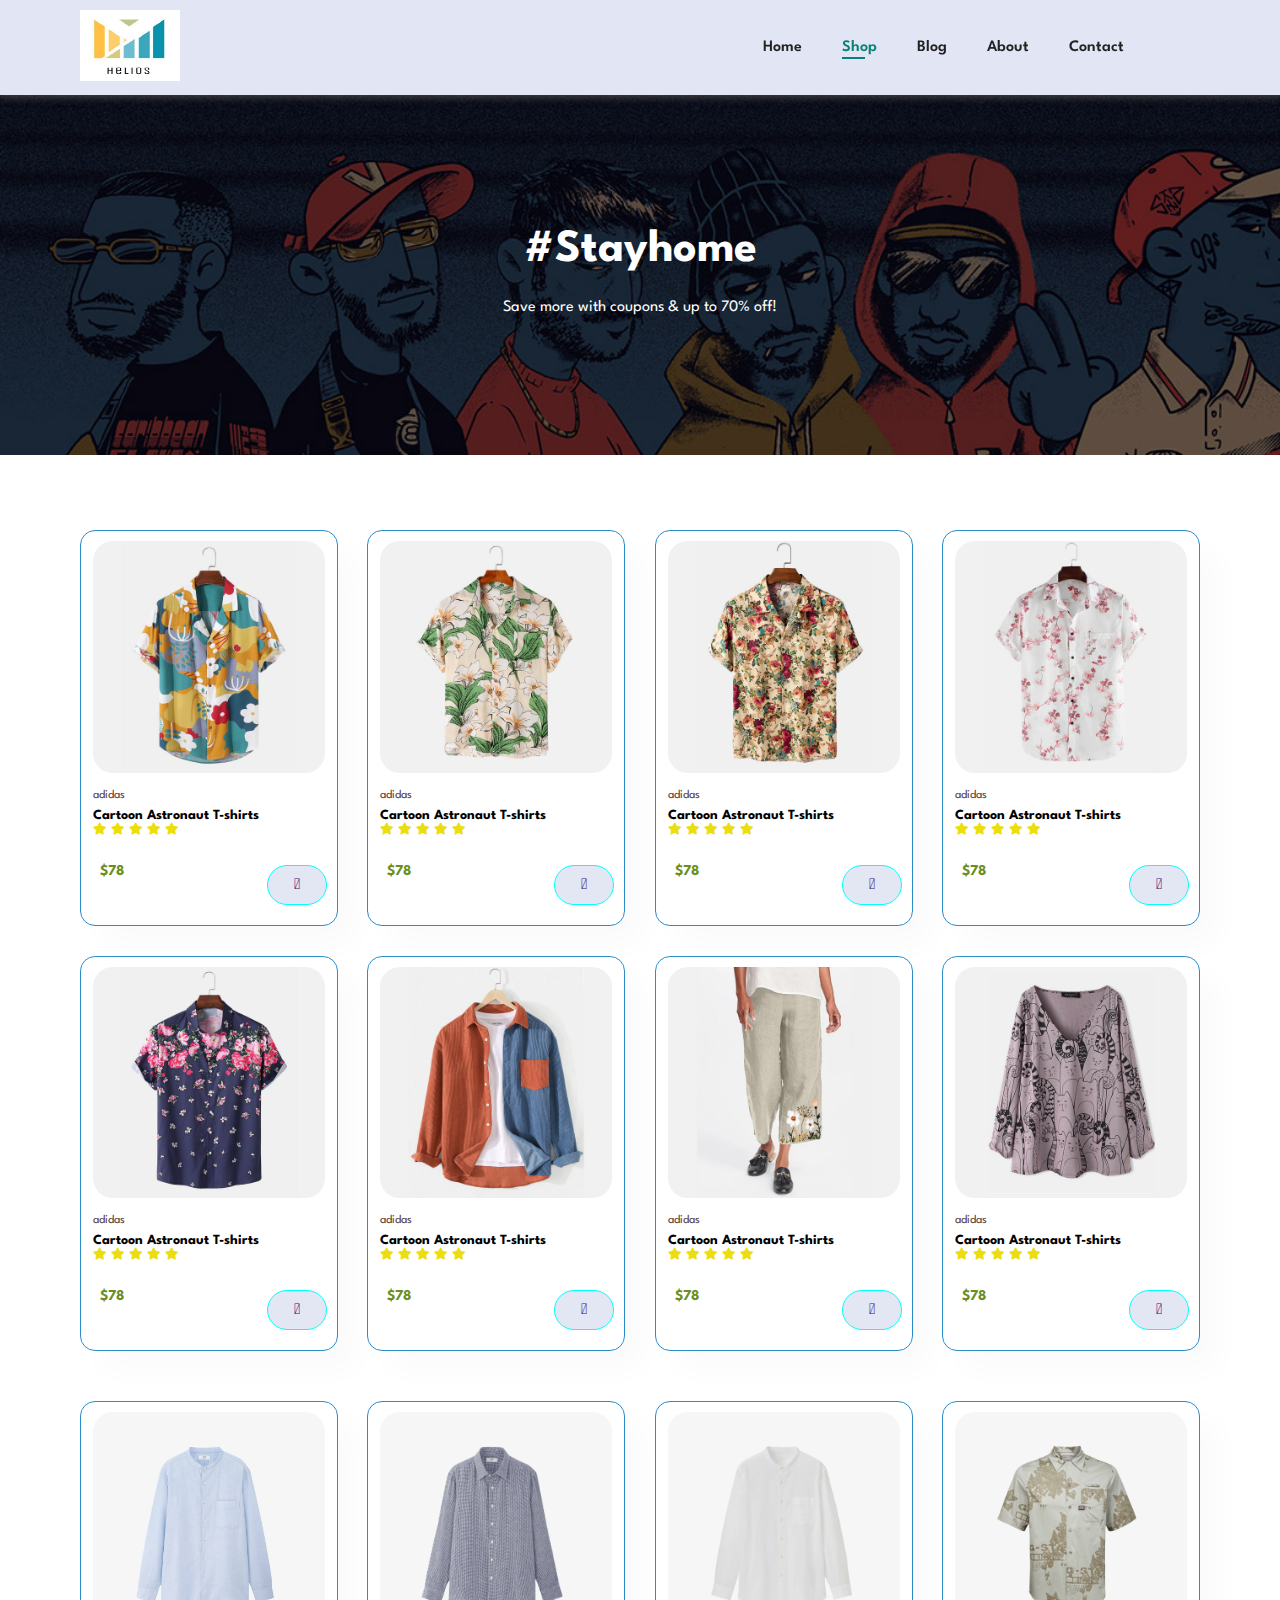
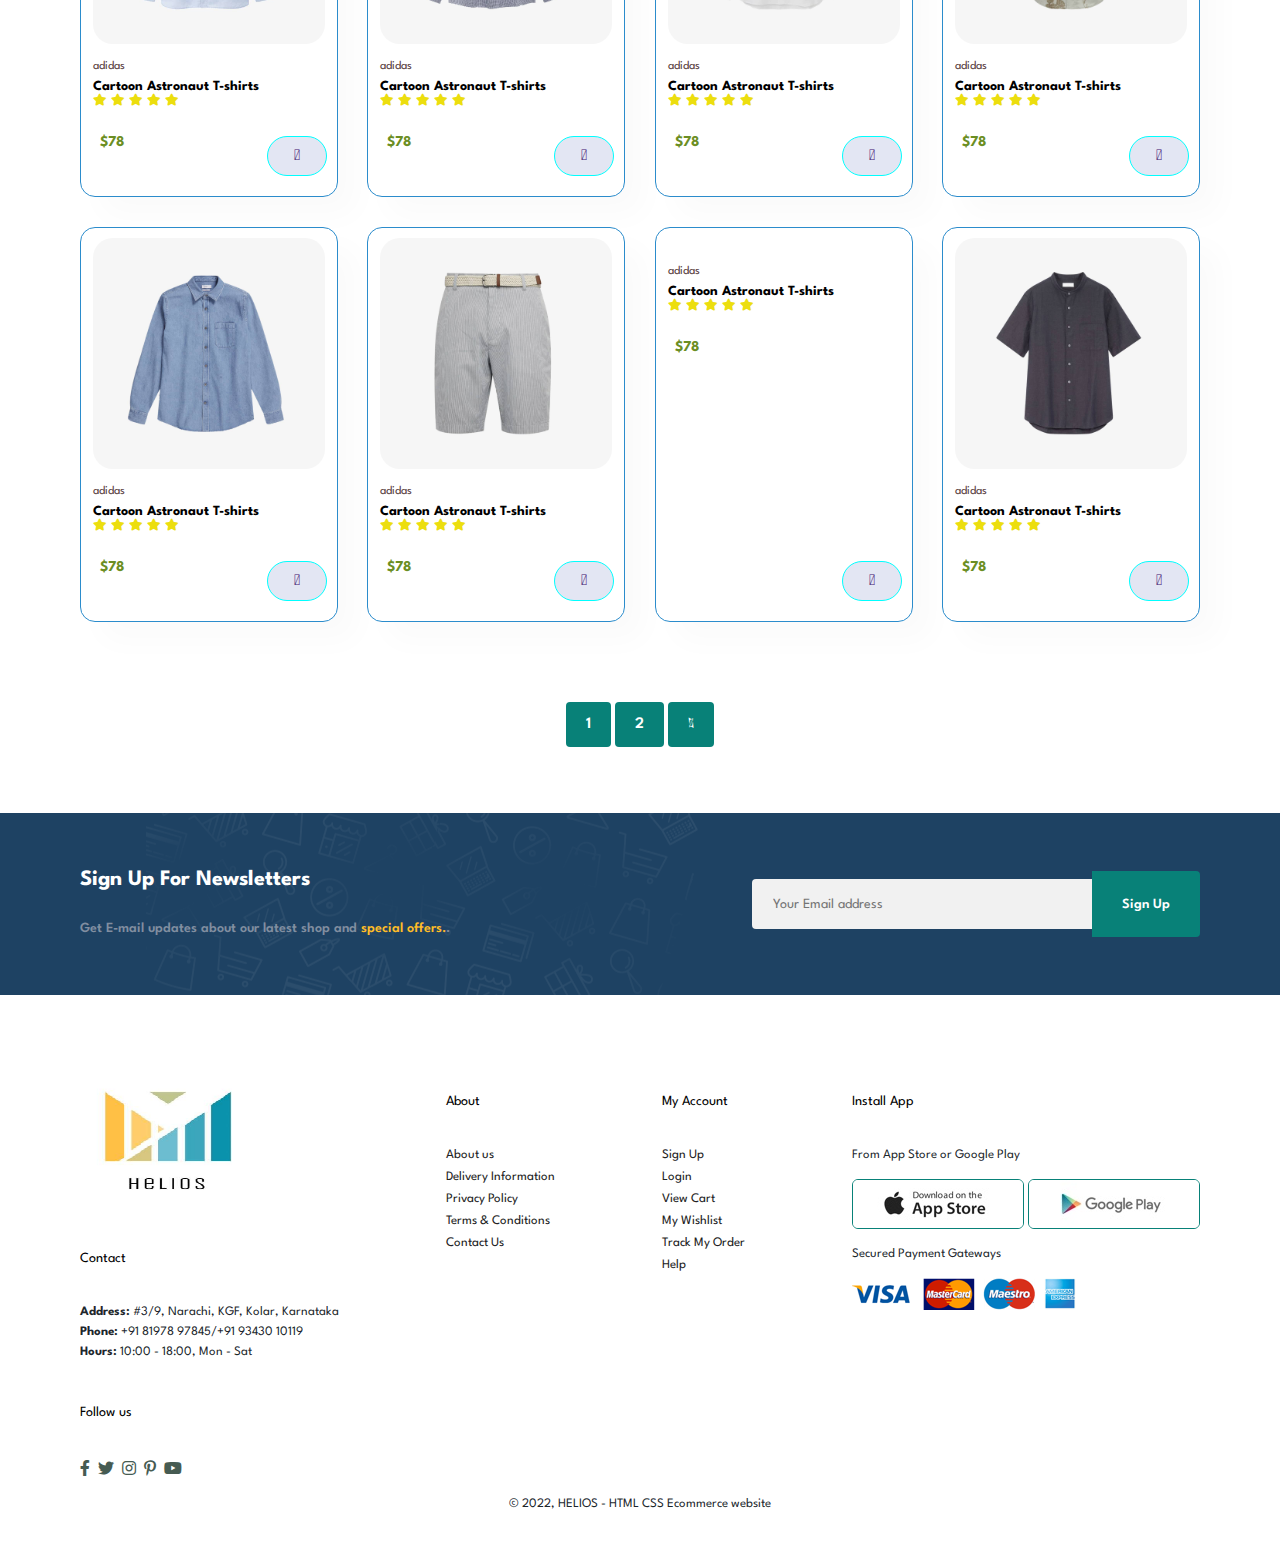
==== shoppingmart/shop.html @ 361ed73f "finalizing the frontend" ====
<!DOCTYPE html>
<html lang="en">
<head>
   <meta charset="UTF-8">
   <meta http-equiv="X-UA-Compatible"content="IE=edge">
   <meta name="viewport" content="width=device-width, initial-scale=1.0">
   <title>
    Helios.com
   </title>
   <link rel="stylesheet" href="https://pro.fontawesome.com/releases/v5.10.0/css/all.css" />
   <link rel="stylesheet" href="./style.css">
</head>
 
<body> 
     
    <section id="header">
        <a href="#"><img src="imges/helios1.pngg.png" width="100" 
 class="logo" alt=""></a>
        <div> 
            <ul id="navbar">
             <li><a href="index.html">Home</a></li>
             <li><a class="active" href="shop.html">Shop</a></li>
             <li><a href="blog.html">Blog</a></li>
             <li><a href="about.html">About</a></li>
             <li><a href="contact.html">Contact</a></li>
             <li><a href="cart.html"><i class="far fa-shopping-bag"></i></a></li>
            </ul>
        </div>
    </section>
     
   <section id="page-header">
      
       <h2>#Stayhome</h2>
       
       <p>Save more with coupons & up to 70% off!</p>
       

   </section>

 
<section id="product1"  class="section-p1">
    
     <div class="pro-container">
         <div class="pro" onclick="window.location.href='sproduct.html';">
             <img src="imges/img/products/f1.jpg" alt="">
             <div class="des">
                 <span> adidas</span>
                  <h5>Cartoon Astronaut T-shirts</h5>
                 <div class="star">
                     <i class="fas fa-star"></i>
                     <i class="fas fa-star"></i>
                     <i class="fas fa-star"></i>
                     <i class="fas fa-star"></i>
                     <i class="fas fa-star"></i>
                 </div>
                 <h4>$78</h4>
                </div>
                <a href="#"><i class= "fal fa-shopping-cart cart"></i></a>
         </div>

         <div class="pro">
            <img src="imges/img/products/f2.jpg" alt="">
            <div class="des">
                <span> adidas</span>
                 <h5>Cartoon Astronaut T-shirts</h5>
                <div class="star">
                    <i class="fas fa-star"></i>
                    <i class="fas fa-star"></i>
                    <i class="fas fa-star"></i>
                    <i class="fas fa-star"></i>
                    <i class="fas fa-star"></i>
                </div>
                <h4>$78</h4>
               </div>
               <a href="#"><i class= "fal fa-shopping-cart cart"></i></a>
        </div>

        <div class="pro">
            <img src="imges/img/products/f3.jpg" alt="">
            <div class="des">
                <span> adidas</span>
                 <h5>Cartoon Astronaut T-shirts</h5>
                <div class="star">
                    <i class="fas fa-star"></i>
                    <i class="fas fa-star"></i>
                    <i class="fas fa-star"></i>
                    <i class="fas fa-star"></i>
                    <i class="fas fa-star"></i>
                </div>
                <h4>$78</h4>
               </div>
               <a href="#"><i class= "fal fa-shopping-cart cart"></i></a>
        </div>

        <div class="pro">
            <img src="imges/img/products/f4.jpg" alt="">
            <div class="des">
                <span> adidas</span>
                 <h5>Cartoon Astronaut T-shirts</h5>
                <div class="star">
                    <i class="fas fa-star"></i>
                    <i class="fas fa-star"></i>
                    <i class="fas fa-star"></i>
                    <i class="fas fa-star"></i>
                    <i class="fas fa-star"></i>
                </div>
                <h4>$78</h4>
               </div>
               <a href="#"><i class= "fal fa-shopping-cart cart"></i></a>
        </div>

        <div class="pro">
            <img src="imges/img/products/f5.jpg" alt="">
            <div class="des">
                <span> adidas</span>
                 <h5>Cartoon Astronaut T-shirts</h5>
                <div class="star">
                    <i class="fas fa-star"></i>
                    <i class="fas fa-star"></i>
                    <i class="fas fa-star"></i>
                    <i class="fas fa-star"></i>
                    <i class="fas fa-star"></i>
                </div>
                <h4>$78</h4>
               </div>
               <a href="#"><i class= "fal fa-shopping-cart cart"></i></a>
        </div>

        <div class="pro">
            <img src="imges/img/products/f6.jpg" alt="">
            <div class="des">
                <span> adidas</span>
                 <h5>Cartoon Astronaut T-shirts</h5>
                <div class="star">
                    <i class="fas fa-star"></i>
                    <i class="fas fa-star"></i>
                    <i class="fas fa-star"></i>
                    <i class="fas fa-star"></i>
                    <i class="fas fa-star"></i>
                </div>
                <h4>$78</h4>
               </div>
               <a href="#"><i class= "fal fa-shopping-cart cart"></i></a>
        </div>

        <div class="pro">
            <img src="imges/img/products/f7.jpg" alt="">
            <div class="des">
                <span> adidas</span>
                 <h5>Cartoon Astronaut T-shirts</h5>
                <div class="star">
                    <i class="fas fa-star"></i>
                    <i class="fas fa-star"></i>
                    <i class="fas fa-star"></i>
                    <i class="fas fa-star"></i>
                    <i class="fas fa-star"></i>
                </div>
                <h4>$78</h4>
               </div>
               <a href="#"><i class= "fal fa-shopping-cart cart"></i></a>
        </div>

        <div class="pro">
            <img src="imges/img/products/f8.jpg" alt="">
            <div class="des">
                <span> adidas</span>
                 <h5>Cartoon Astronaut T-shirts</h5>
                <div class="star">
                    <i class="fas fa-star"></i>
                    <i class="fas fa-star"></i>
                    <i class="fas fa-star"></i>
                    <i class="fas fa-star"></i>
                    <i class="fas fa-star"></i>
                </div>
                <h4>$78</h4>
               </div>
               <a href="#"><i class= "fal fa-shopping-cart cart"></i></a>
        </div>
     </div>

   
     <div class="pro-container">
         <div class="pro">
             <img src="imges/img/products/n1.jpg" alt="">
             <div class="des">
                 <span> adidas</span>
                  <h5>Cartoon Astronaut T-shirts</h5>
                 <div class="star">
                     <i class="fas fa-star"></i>
                     <i class="fas fa-star"></i>
                     <i class="fas fa-star"></i>
                     <i class="fas fa-star"></i>
                     <i class="fas fa-star"></i>
                 </div>
                 <h4>$78</h4>
                </div>
                <a href="#"><i class= "fal fa-shopping-cart cart"></i></a>
         </div>

         <div class="pro">
            <img src="imges/img/products/n2.jpg" alt="">
            <div class="des">
                <span> adidas</span>
                 <h5>Cartoon Astronaut T-shirts</h5>
                <div class="star">
                    <i class="fas fa-star"></i>
                    <i class="fas fa-star"></i>
                    <i class="fas fa-star"></i>
                    <i class="fas fa-star"></i>
                    <i class="fas fa-star"></i>
                </div>
                <h4>$78</h4>
               </div>
               <a href="#"><i class= "fal fa-shopping-cart cart"></i></a>
        </div>

        <div class="pro">
            <img src="imges/img/products/n3.jpg" alt="">
            <div class="des">
                <span> adidas</span>
                 <h5>Cartoon Astronaut T-shirts</h5>
                <div class="star">
                    <i class="fas fa-star"></i>
                    <i class="fas fa-star"></i>
                    <i class="fas fa-star"></i>
                    <i class="fas fa-star"></i>
                    <i class="fas fa-star"></i>
                </div>
                <h4>$78</h4>
               </div>
               <a href="#"><i class= "fal fa-shopping-cart cart"></i></a>
        </div>

        <div class="pro">
            <img src="imges/img/products/n4.jpg" alt="">
            <div class="des">
                <span> adidas</span>
                 <h5>Cartoon Astronaut T-shirts</h5>
                <div class="star">
                    <i class="fas fa-star"></i>
                    <i class="fas fa-star"></i>
                    <i class="fas fa-star"></i>
                    <i class="fas fa-star"></i>
                    <i class="fas fa-star"></i>
                </div>
                <h4>$78</h4>
               </div>
               <a href="#"><i class= "fal fa-shopping-cart cart"></i></a>
        </div>

        <div class="pro">
            <img src="imges/img/products/n5.jpg" alt="">
            <div class="des">
                <span> adidas</span>
                 <h5>Cartoon Astronaut T-shirts</h5>
                <div class="star">
                    <i class="fas fa-star"></i>
                    <i class="fas fa-star"></i>
                    <i class="fas fa-star"></i>
                    <i class="fas fa-star"></i>
                    <i class="fas fa-star"></i>
                </div>
                <h4>$78</h4>
               </div>
               <a href="#"><i class= "fal fa-shopping-cart cart"></i></a>
        </div>

        <div class="pro">
            <img src="imges/img/products/n6.jpg" alt="">
            <div class="des">
                <span> adidas</span>
                 <h5>Cartoon Astronaut T-shirts</h5>
                <div class="star">
                    <i class="fas fa-star"></i>
                    <i class="fas fa-star"></i>
                    <i class="fas fa-star"></i>
                    <i class="fas fa-star"></i>
                    <i class="fas fa-star"></i>
                </div>
                <h4>$78</h4>
               </div>
               <a href="#"><i class= "fal fa-shopping-cart cart"></i></a>
        </div>

        <div class="pro">
            <img src="/imges/img/products/n7.jpg" alt="">
            <div class="des">
                <span> adidas</span>
                 <h5>Cartoon Astronaut T-shirts</h5>
                <div class="star">
                    <i class="fas fa-star"></i>
                    <i class="fas fa-star"></i>
                    <i class="fas fa-star"></i>
                    <i class="fas fa-star"></i>
                    <i class="fas fa-star"></i>
                </div>
                <h4>$78</h4>
               </div>
               <a href="#"><i class= "fal fa-shopping-cart cart"></i></a>
        </div>

        <div class="pro">
            <img src="imges/img/products/n8.jpg" alt="">
            <div class="des">
                <span> adidas</span>
                 <h5>Cartoon Astronaut T-shirts</h5>
                <div class="star">
                    <i class="fas fa-star"></i>
                    <i class="fas fa-star"></i>
                    <i class="fas fa-star"></i>
                    <i class="fas fa-star"></i>
                    <i class="fas fa-star"></i>
                </div>
                <h4>$78</h4>
               </div>
               <a href="#"><i class= "fal fa-shopping-cart cart"></i></a>
        </div>
     </div>
    
</section>

<section id="pagination" class="section-p1">
    <a href="#">1</a>
    <a href="#">2</a>
    <a href="#"><i class="fal fa-long-arrow-alt-right"></i></a>

</section>


<section id="newsletter" class="section-p1 section-m1">
    <div class="newstext">
        <h4>Sign Up For Newsletters</h4>
        <p>Get E-mail updates about our latest shop and <span>special offers.</span>.
        </p>
    </div>
    <div class="form">
        <input type="text" placeholder="Your Email address">
        <button class="normal">Sign Up</button>

    </div>
</section>

<footer class="section-p1">
    <div class="col">
        <img class="logo" src="imges/helios1.pngg.png" alt="">
        <h4><b>Contact</b></h4>
        <p><strong>Address: </strong>#3/9, Narachi, KGF, Kolar, Karnataka</p>
        <p><strong>Phone: </strong> +91 81978 97845/+91 93430 10119</p>
        <p><strong>Hours: </strong> 10:00 - 18:00, Mon - Sat</p>
        
     <div class="follow">
         <h4><b>Follow us</b></h4>
           <div class="icon">
             <i class="fab fa-facebook-f"></i>
             <i class="fab fa-twitter"></i>
             <i class="fab fa-instagram"></i>
             <i class="fab fa-pinterest-p"></i>
             <i class="fab fa-youtube"></i>
           </div>
        </div>
    </div>

    <div class="col">
        <h4><b>About</b></h4>
        <a href="#">About us</a>
        <a href="#">Delivery Information</a>
        <a href="#">Privacy Policy</a>
        <a href="#">Terms & Conditions</a>
        <a href="#">Contact Us</a>
    </div>

    <div class="col">
        <h4><b>My Account</b></h4>
        <a href="signup.html">Sign Up</a>
        <a onclick="document.getElementById('id01').style.display='block'" style="width:auto;">Login</a>
        <a href="cart.html">View Cart</a>
        <a href="cart.html">My Wishlist</a>
        <a href="#">Track My Order</a>
        <a href="#">Help</a>
    </div>
    <div class="col install">
        <h4><b>Install App</b></h4>
        <p>From App Store or Google Play</p>
        <div class="row">
            <img src="imges/img/pay/app.jpg" alt="">
            <img src="imges/img/pay/play.jpg" alt="">

        </div>
        <p>Secured Payment Gateways</p>
        <img src="imges/img/pay/pay.png" alt="">
    </div>

    <div class="copyright">
        <p>© 2022, HELIOS - HTML CSS Ecommerce website</p>

    </div>
</footer>

<script src="script.js"></script>
<script>
    // Get the modal
    var modal = document.getElementById('id01');
    
    // When the user clicks anywhere outside of the modal, close it
    window.onclick = function(event) {
        if (event.target == modal) {
            modal.style.display = "none";
        }
    }
    </script>
    <div id="id01" class="modal">
  
        <form class="modal-content animate">
          <div class="imgcontainer">
            <span onclick="document.getElementById('id01').style.display='none'" class="close" title="Close Modal">&times;</span>
        
          </div>
      
          <div class="container">
            <label for="uname"><b>Username</b></label>
            <input type="text" placeholder="Enter Username" name="uname" required>
      
            <label for="psw"><b>Password</b></label>
            <input type="password" placeholder="Enter Password" name="psw" required>
              
            <button type="submit" class="normal">Login</button>
            <label>
              <input type="checkbox" checked="checked" name="remember"> Remember me
            </label>
          </div>
        </form>
      </div>
</body>
</html>
---- shoppingmart/style.css ----
@import url('https://fonts.googleapis.com/css2?family=Spartan:wght@100;200;300;400;500;600;700;800;900&display=swap');
*{
    margin: 0;
    padding: 0;
    box-sizing: border-box;
    font-family:'Spartan',sans-serif;

}
h1 {
    font-size: 50px;
    line-height: 64px;
    color: rgb(3, 1, 15);
}

h2 {
    font-size: 46px;
    line-height: 70px;
    color: rgb(7, 1, 15);
}

h4 {
    font-weight: 300;
    font-size: 30px;
    line-height: 54px;

}
 
h6 { 
    font-weight: 700;
    font-size: 12px;

}
 
p { 
    font-size: 16px;
    color: #01080ee3;
    margin: 15px 0 20px 0;
}
 
.section-p1 {
    padding: 40px 80px;
}
.section-m1 {
    margin: 40px 0 ;
}
button.normal{
    font-size: 14px;
    font-weight: 600;
    padding:15px 30px;
    color: #000;
    background-color: rgb(183, 196, 11);
    border-radius: 4px;
    cursor: pointer;
    border:none;
    outline: none;
    transition: 0.2s;
    
}  

button.white { 
    font-size: 13px;
    font-weight: 600;
    padding: 11px 18px;
    color: #fff;
    background-color: transparent;
    cursor: pointer;
    border: 1px solid #fff; 
    outline: none;
    transition: 0.2s;
}  


body {
     width :100%;
}
/* header start */
#header{
    display: flex;
    align-items: center;
    justify-content: space-between;
    padding: 10px 80px;
    background: hsl(229, 40%, 92%);
    z-index: 999;
    position: sticky;
    top: 0;
    left: 0;
    box-shadow: 0 1px 7px 2px rgba(80, 79, 79, 0.74);
}

#navbar {
    display: flex;
    align-items: center;
    justify-content: center;
    
}
#navbar li{
    list-style: none;
    padding: 0 20px;
    position: relative;
    
}
 
#navbar li a{
     
    text-decoration: none;
    font-size: 16px;
    font-weight: 600;
    color :#222;
    transition: 0.3s ease;
}
 
#navbar li a:hover,
#navbar li a.active{
    color: #088178;
}

#navbar li a.active::after,
#navbar li a:hover::after{
    content: "";
    width: 30%;
    height: 2px;
    background: #088178;
    position: absolute;
    bottom: -4px;
    left: 20px;
}
/*home page */
#hero{
    background-image: url("imges/img/hero4.png");
    height: 90vh;
    width: 100%;
    background-size: cover;
    background-position: top 35% right 0;
    padding: 0 80px;
    display: flex;
    flex-direction: column;
    align-items: flex-start;
    justify-content: center;

}
#hero h4 {
    
    padding-bottom: 15px;

}
 #hero h1 {
     
    color: aqua;

 }
 #hero button{
     background-image: url("imges/img/button.png");
     background-color: transparent;
     color: #088178;
     border: 0;
     padding: 14px 80px 14px 65px;
     background-repeat: no-repeat;
     cursor: pointer;
     font-weight: 700;
     font-size: 15px;
 }

#feature {
    display:flex;
    align-items:center;
    justify-content:space-between;
    flex-wrap:wrap;
}




 #feature .fe-box{
     width: 180px;
     text-align:center;
     padding: 25px 15px;
     box-shadow: 20px 20px 34px rgba(189, 61, 61, 0.03);
     border: 1px solid  #E3E6F3;
     border-radius: 4px;
     margin:15px 0;
}
 
#feature .fe-box:hover{
    box-shadow: 10px 10px 54px rgba(70, 68, 68, 0.03);
}
#feature .fe-box img{
    width: 100%;
    margin-bottom: 10px;
}


#feature .fe-box h6{
    display: inline-block;
    padding: 9px 8px 6px 8px;
    line-height: 1;
    border-radius: 4px;
    color: #088178;
    background-color: rgb(243, 230, 236);

}

#feature .fe-box:nth-child(2) h6{

    background-color: #cdebbc;

}

#feature .fe-box:nth-child(3) h6{

    background-color: #d1e8f2;

}

#feature .fe-box:nth-child(4) h6{

    background-color: #cdd4f8;

}

#feature .fe-box:nth-child(5) h6{

    background-color: #f6dbf6;

}

#feature .fe-box:nth-child(6) h6{

    background-color: #fff2e5;

}
#product1 {
    text-align:center;

}
#product1 .pro-container {
    display: flex;
    justify-content: space-between;
    padding-top: 20px;
    flex-wrap: wrap;
}


#product1 .pro {
    width: 23%;
    min-width: 250px;
    padding: 10px 12px;
    border: 1px solid rgb(43, 140, 204);
    border-radius: 15px;
    cursor:pointer;
    box-shadow: 20px 20px 30px rgba(0, 0, 0, 0.02);
    margin: 15px 0;
    transition:0.2s ease ;
    position:relative;
    
}
#product1 .pro:hover{
    box-shadow: 20px 20px 30px rgba(0, 0, 0, 0.06)
}



#product1 .pro img{
    width: 100%;
    border-radius: 20px;
}
#product1 .pro .des{
    text-align: start;
    padding: 10px 0 ;
}


#product1 .pro .des span {
     color: rgb(88, 61, 61);
     font-size: 12px;

}
#product1 .pro .des h5 {
    padding-top: 7px;
    color: black;
    font-size: 14px;
}

#product1 .pro .des i{
    font-size: 12px;
    color: rgb(236, 222, 14)
}


#product1 .pro .des h4{
    padding:7px ;
    font-size: 15px;
    font-weight: 700;
    color: olivedrab;
}

#product1 .pro .cart{
    width: 60px ;
    height: 40px;
    line-height: 40px;
    border-radius: 50px;
    background-color: #E3E6F3;
    font-weight: 500;
    color: rgb(64, 15, 110);
    border: 1px solid cyan;
    position: absolute;
    bottom: 20px;
    right: 10px;
}
#banner{
    display: flex;
    flex-direction: column;
    justify-content: center;
    align-items: center;
    text-align:center;
    background-image: url("imges/img/banner/b2.jpg");
    width: 100%;
    height: 40vh;
    background-size: cover;
    background-position:center ;

}
#banner h4{
    color: #fff;
    font-size: 16px;

}
#banner h2{
    color: #fff;
    font-size: 30px;
    padding: 10px 0;
}
#banner h2 span {
    color: #ef3636;
}
#banner button:hover {
    background: #088178;
    color: #fff;
}

#sm-banner{
    display: flex;
    justify-content: space-between;
    flex-wrap: wrap;
}


#sm-banner .banner-box{
    display: flex;
    flex-direction: column;
    justify-content: center;
    align-items: flex-start;  
    background-image: url("imges/img/banner/b17.jpg");
    min-width: 580px;
    height: 50vh;
    background-size: cover;
    background-position: center;
    padding: 30px;
}

#sm-banner .banner-box2{
    background-image: url("imges/img/banner/b10.jpg");
}

#sm-banner h4{
    color: #fff;
    font-size: 20px;
    font-weight: 300px;
}

#sm-banner h2{
    color: #fff;
    font-size: 28px;
    font-weight: 800px;
}

#sm-banner span{
    color: #fff;
    font-size: 14px;
    font-weight: 500;
    padding: 15px;
}

#sm-banner .banner-box:hover button{
    background: #088178;
    border: 1px solid #088178;
}

#banner3{
    display: flex;
    justify-content: space-between;
    flex-wrap: wrap;
    padding: 0 80px;
}

#banner3 .banner-box{
    display: flex;
    flex-direction: column;
    justify-content: center;
    align-items: flex-start;  
    background-image: url("imges/img/banner/b7.jpg");
    min-width: 30%;
    height: 30vh;
    background-size: cover;
    background-position: center;
    padding: 30px;
    margin-bottom: 20px;
}


#banner3 .banner-box2{
  
    background-image: url("imges/img/banner/b4.jpg");
}

#banner3 .banner-box3{
  
    background-image: url("imges/img/banner/b18.jpg");
}




#banner3 h2{
    color: #fff;
    font-weight: 900;
    font-size: 22px;
}

#banner3 h3{
    color: #ec544e;
    font-weight: 900;
    font-size: 15px;
}

#newsletter {
    display: flex;
    justify-content: space-between;
    flex-wrap: wrap;
    align-items: center;
    background-image: url("imges/img/banner/b14.png");
    background-repeat: no-repeat;
    background-position: 20% 30%;
    background-color: #022b50e3;
}

#newsletter h4{
    font-size: 22px;
    font-weight: 700;
    color: #fff;
}

#newsletter p{
    font-size: 14px;
    font-weight: 600;
    color: #818ea0;
    
}

#newsletter p span{
    color: #ffbd27;
    
}

#newsletter .form{
    display: flex;
    width: 40%;
}

#newsletter input{
    height: 3.125rem;
    padding: 0 1.25rem;
    font-size: 14px;
    width: 100%;
    border: 1px solid transparent;
    border-radius: 4px;
    outline: none;
    border-top-right-radius: 0;
    border-bottom-right-radius: 0;
}

#newsletter button{
    background-color: #088178;
    color: #fff;
    white-space: nowrap;
    border-top-left-radius: 0;
    border-bottom-left-radius: 0;
}

footer{
    display: flex;
    flex-wrap: wrap;
    justify-content: space-between;
    
}

footer .col{
    display: flex;
    flex-direction: column;
    align-items: flex-start;
    margin-bottom: 20px;
    
}

footer .logo{
    margin-bottom: 30px;

}

footer h4{
    font-size: 14px;
    padding-bottom: 20px;

}

footer p{
    font-size: 13px;
    margin: 0 0 8px 0;
}

footer a {
    font-size: 13px;
    text-decoration: none;
    color: #222;
    margin-bottom: 10px;
}

footer .follow{
    margin-top: 20px;
}
    
footer .follow i{
    color: #465b52;
    padding-right: 4px;
    cursor: pointer;

}

footer .install .row img{
    border: 1px solid #088178;
    border-radius: 6px;
}

footer .install img{
    margin: 10px 0 15px 0;
}

footer .follow i:hover {
    color: #088178;
}

footer .follow i:hover,
footer a:hover {
    color: #088178;
}

footer .copyright{
  width: 100%;
  text-align: center;
}

/* shop page */
#page-header{
    background-image: url("imges/img/banner/b1.jpg");
    width: 100%;
    height: 40vh;
    background-size: cover;
    display: flex;
    justify-content: center;
    text-align: center;
    flex-direction: column;
    padding: 14px;
}

#page-header h2,
#page-header p{
    color: #fff;
}

#pagination{
    text-align: center;

}
#pagination a{
    text-decoration: none;
    background-color: #088178;
    padding: 15px 20px;
    border-radius: 4px;
    color: #fff;
    font-weight: 600;

}
#pagination a i{
     font-size: 16px;
     font-weight: 600;
}

/*single product*/

#prodetails{
    display: flex;
    margin-top: 20px;

}

#prodetails .single-pro-image {
    width: 40%;
    margin-right: 50px;

}

.small-img-group {
    display: flex;
    justify-content: space-between;
}

.small-img-col {
    flex-basis: 24%;
    cursor: pointer;
}

#prodetails .single-pro-details{
    width: 50%;
    padding-top: 30px;
}

#prodetails .single-pro-details h4{
    padding: 40px 0 20px 0;
}

#prodetails .single-pro-details h2{
    font-size: 26px;
}

#prodetails .single-pro-details select{
    display: block;
    padding: 5px 10px;
    margin-bottom: 10px;
}

#prodetails .single-pro-details input{
    width: 50px;
    height: 47px;
    padding-left: 10px;
    font-size: 16px;
    margin-right: 10px;
}

#prodetails .single-pro-details input:focus{ 
    outline: none;
}

#prodetails .single-pro-details button{
    background-color: #088178;
    color: #fff;
}

#prodetails .single-pro-details span{
     line-height: 25px;
}

#contact-details{
    display: flex;
    align-items: center;
    justify-content: space-between;
    
    }
    
    #contact-details .details{
        width: 40%;
    }
    #contact-details .details span,#form-details form span{
        font-size: 12px;
    }
    #contact-details .details h2,
    #form-details form h2{
        font-size: 26px;
        line-height: 35px;
        padding: 20px 0;
    }
    
    #contact-details .details h3{
        font-size: 16px;
        padding-bottom: 15px;
    }
    
    #contact-details .details li{
    list-style: none;
    display: flex;
    padding: 10px 0;
    
    }
    
    #contact-details .details li i{
    font-size: 14px;
    padding-right: 22px;
    
    }
    
    #contact-details .details li p{
        margin: 0;
        font-size: 14px;
    }
    
    
    #contact-details .map{
        width: 55%;
        height: 400px;
    }
    #contact-details .map iframe{
        width: 100%;
        height: 100%;
    }
    
    #form-details form{
        width: 65%;
        display: flex;
        flex-direction: column;
        align-items: flex-start;
    }
    #form-details form input,
    #form-details form textarea{
        width: 100%;
        padding: 12px 15px;
        outline: none;
        margin-bottom: 20px;
        border: 1px solid #e1e1e1;
    }
    
    #form-details form button{
        background-color: #088178;
        color: #fff;
    }
    
    #form-details .people div{
        padding-bottom: 25px;
        display: flex;
        align-items: flex-start;
    }
    
    #form-details .people div img{
        width: 65px;
        height: 100px;
        object-fit: cover;
        margin-right: 15px; 
    }
    #form-details .people div p{
        margin: 0;
        font-size: 13px;
        line-height: 25px;
    }
    #form-details{
        display: flex;
        justify-content: space-between;
        margin: 30px;
        padding: 80px;
        border: 1px solid #e1e1e1;
    }
    
    #form-details .people div p span{
        display: block;
        font-size: 16px;
        font-weight: 600;
        color: #000;
    }
    
    #page-header{
        background-image: url("imges/img/banner/b1.jpg");
        width: 100%;
        height: 40vh;
        background-size: cover;
        display: flex;
        justify-content: center;
        text-align: center;
        flex-direction: column;
        padding: 14px;
    
    }
    #contact-header{
        background-image: url("imges/img/banner/b2.jpg");
        width: 100%;
        height: 40vh;
        background-size: cover;
        display: flex;
        justify-content: center;
        text-align: center;
        flex-direction: column;
        padding: 14px;
    
    }
    
    #page-header h2,
    #page-header p,
    #contact-header h2,
    #contact-header p{
    
    color: #fff;
    }
    
    #cart table{
        width: 100%;
        border-collapse:collapse ;
        table-layout: fixed;
        white-space: nowrap;
    }
    
    #cart table img{
        width: 70px;
    }
    #cart table td:nth-child(0){
        width: 100px;
        text-align: center;
    
    }
    #cart table td:nth-child(1){
        width: 100px;
        text-align: center;
    
    }
    #cart table td:nth-child(2){
        width: 150px;
        text-align: center;
    
    }
    #cart table td:nth-child(3){
        width: 250px;
        text-align: center;
    
    }
    #cart table td:nth-child(4),
    #cart table td:nth-child(5),
    #cart table td:nth-child(6){
        width: 150px;
        text-align: center;
    
    }
    #cart table td:nth-child(5) input{
        width: 70px;
        padding: 10px 5px 10px 15px;
    }
    #cart table thead{
        border: 1px solid #e2e9e1;
        border-left: none;
        border-right: none;
    }
    #cart table thead td{
        font-weight: 700;
        text-transform: uppercase;
        font-size: 13px;
        padding: 18px 0;
    }
    #cart table tbody tr td{
        padding-top :15px; ;
    }
    
    #cart table tbody td{
        font-size: 18px;
    }
    
    #cart-add{
        display: flex;
        flex-wrap: wrap;
        justify-content: space-between;
    }
    #coupon{
        width: 50%;
        margin-bottom: 30px;
    }
    
    #coupon h3,
    #subtotal h3{
        padding-bottom: 15px;
    
    }
    #coupon input{
        padding: 10px 20px;
        outline: none;
        width: 60%;
        margin-right:10px ;
        border: 1px solid #e2e9e1;
    }
    
    #coupon button,
    #subtotal button{
        background-color: #088178;
        color: #fff;
        padding: 12px 20px;
        border-radius: 5px;
    }
    #subtotal{
        width: 50%;
        margin-bottom: 30px;
        border: 1px solid #e2e9e1;
        padding: 30px;
    }
    
    #subtotal table{
        border-collapse: collapse;
        width: 100%;
        margin-bottom: 20px;
    }
    
    #subtotal table td{
        width: 50%;
        border: 1px solid #e2e9e1;
        padding: 10px;
        font-size: 13px;
    }
    
    
    /*signup page css*/
    
    
    /* Full-width input fields */
      input[type=text], input[type=password] {
      width: 100%;
      padding: 15px;
      margin: 5px 0 22px 0;
      display: inline-block;
      border: none;
      background: #f1f1f1;
    }
    
    input[type=text]:focus, input[type=password]:focus {
      background-color: #ddd;
      outline: none;
    }
    
    hr {
      border: 1px solid #f1f1f1;
      margin-bottom: 25px;
    }
    
    /* Set a style for all buttons */
    
    
    /* Extra styles for the cancel button */
    .cancelbtn {
      padding: 14px 20px;
      background-color: #f4d136;
    }
    .signupbtn {
        padding: 14px 20px;
        background-color: #1acaf7;
      }
    
    /* Float cancel and signup buttons and add an equal width */
    .cancelbtn, .signupbtn {
      float: left;
      width: 50%;
    }
    
    /* Add padding to container elements */
    .container {
      padding: 16px;
    }
    
    /* Clear floats */
    .clearfix::after {
      content: "";
      clear: both;
      display: table;
    }
    
    /* Change styles for cancel button and signup button on extra small screens */
    @media screen and (max-width: 300px) {
      .cancelbtn, .signupbtn {
        width: 100%;
      }
    }
    
    /*code for signin*/
    input[type=text], input[type=password] {
        width: 100%;
        padding: 12px 20px;
        margin: 8px 0;
        display: inline-block;
        border: 1px solid #ccc;
        box-sizing: border-box;
      }
      
      
      
      /* Center the image and position the close button */
      .imgcontainer {
        text-align: center;
        margin: 24px 0 12px 0;
        position: relative;
      }
      
      
      .container {
        padding: 16px;
      }
      
      span.psw {
        float: right;
        padding-top: 16px;
      }
      
      /* The Modal (background) */
      .modal {
        display: none; /* Hidden by default */
        position: fixed; /* Stay in place */
        z-index: 1; /* Sit on top */
        left: 0;
        top: 0;
        width: 100%; /* Full width */
        height: 100%; /* Full height */
        overflow: auto; /* Enable scroll if needed */
        background-color: rgb(0,0,0); /* Fallback color */
        background-color: rgba(0,0,0,0.4); /* Black w/ opacity */
        padding-top: 60px;
      }
      
      /* Modal Content/Box */
      .modal-content {
        background-color: #fefefe;
        margin: 5% auto 15% auto; /* 5% from the top, 15% from the bottom and centered */
        border: 1px solid #888;
        width: 80%; /* Could be more or less, depending on screen size */
      }
      
      /* The Close Button (x) */
      .close {
        position: absolute;
        right: 25px;
        top: 0;
        color: #000;
        font-size: 35px;
        font-weight: bold;
      }
      
      .close:hover,
      .close:focus {
        color: red;
        cursor: pointer;
      }
      
      /* Add Zoom Animation */
      .animate {
        -webkit-animation: animatezoom 0.6s;
        animation: animatezoom 0.6s
      }
      
      @-webkit-keyframes animatezoom {
        from {-webkit-transform: scale(0)} 
        to {-webkit-transform: scale(1)}
      }
        
      @keyframes animatezoom {
        from {transform: scale(0)} 
        to {transform: scale(1)}
      }
      
      /* Change styles for span and cancel button on extra small screens */
      @media screen and (max-width: 300px) {
        span.psw {
           display: block;
           float: none;
        }
        .cancelbtn {
           width: 100%;
        }
      }
      #blog-header {
        background-image: url("imges/img/banner/b19.jpg");
        width: 100%;
        height: 40vh;
        background-size: cover;
        display: flex;
        justify-content: center;
        text-align: center;
        flex-direction: column;
        padding: 14px;
    }
       
    
    #blog{
        padding: 150px 150px 0 150px;   
       }
    #blog .blog-box{
        display: flex;
        align-items: center;
        width: 100% ;position: relative;
        padding-bottom: 90px ;
    }
    #blog .blog-img{
        width: 50%;
        margin-right: 40px;
    }
    #blog img{
        width: 100%;
        height: 300px;
        object-fit: cover;
    }
    #blog .blog-details{
        width: 50%;
    }
    #blog .blog-details a{
        width: 50%;
        text-decoration: node;
        font-size: 11px;
        color: #010207;
        font-weight: 700;position: relative;transition: 0.3s;
    }
    #blog .blog-details a::after{
        content: "";
        width: 50px;
        height: 1px;
        background-color: #010207;
        position: absolute;
        top: 4px;
        right: -60px;
    
    
    }
    #blog .blog-details a:hover{
        color: aqua;
    
    }
    #blog .blog-details a:hover::after{
        background-color: aqua;
    }
    #blog .blog-box h1{
        position: absolute;
        top: -40px;
        left:0;
        font-size: 70px;
        font-weight: 700;  
        color: aqua ;z-index: -1;
    }
    #about-header{
        background-image: url("imges/img/about/banner.png");
        width: 100%;
        height: 40vh;
        background-size: cover;
        display: flex;
        justify-content: center;
        text-align: center;
        flex-direction: column;
        padding: 14px;
        
    }
    #about-head{
        display: flex;
        align-items: center;
    }
    
    #about-head img{
        width: 50%;
        height: auto;
    
    }
    
    
    #about-head div{
        padding-left: 40px;
    
    }
    #about-app{
        text-align: center;
    }
    #about-app .video {
        width: 70%;
        height: 100%;
        margin: 30px auto 0 auto;
        
    }
    #about-app .video video{
        width: 100%;
        height: 100%;
        border-radius: 20px;
    }
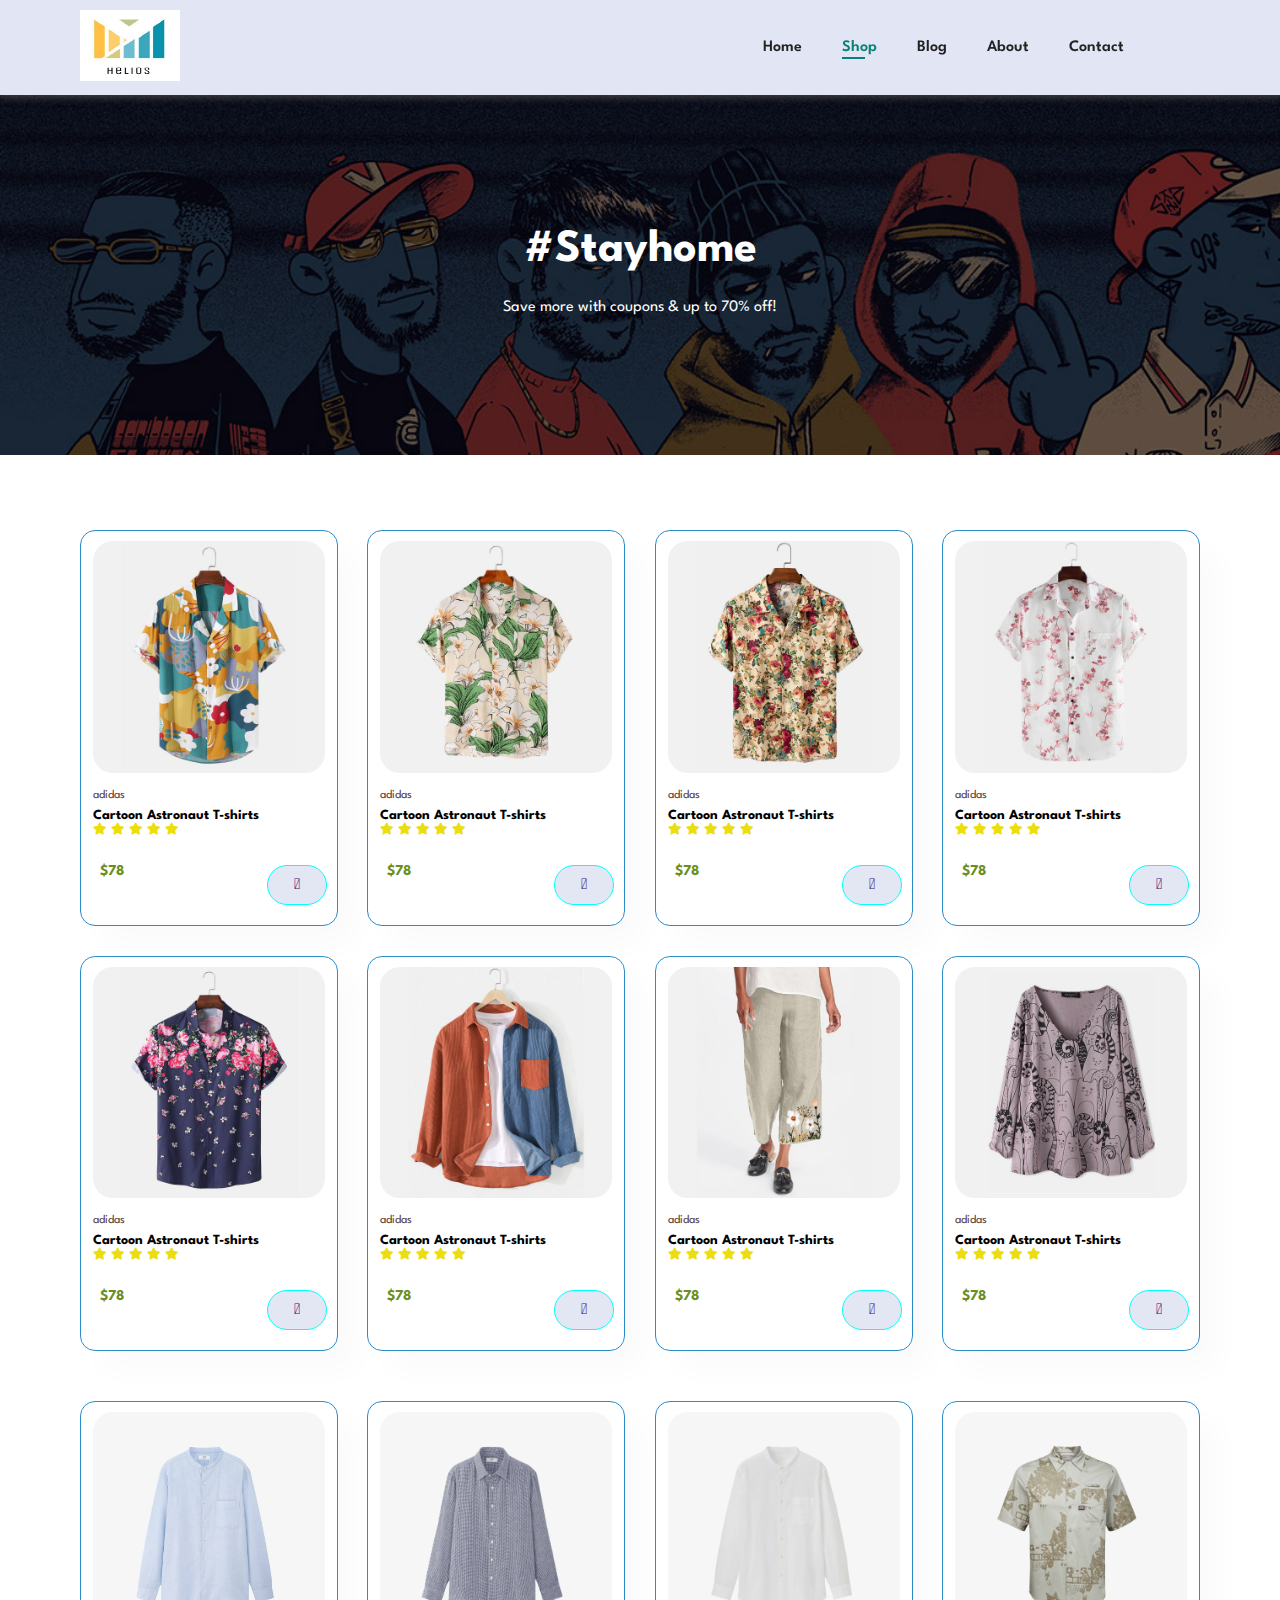
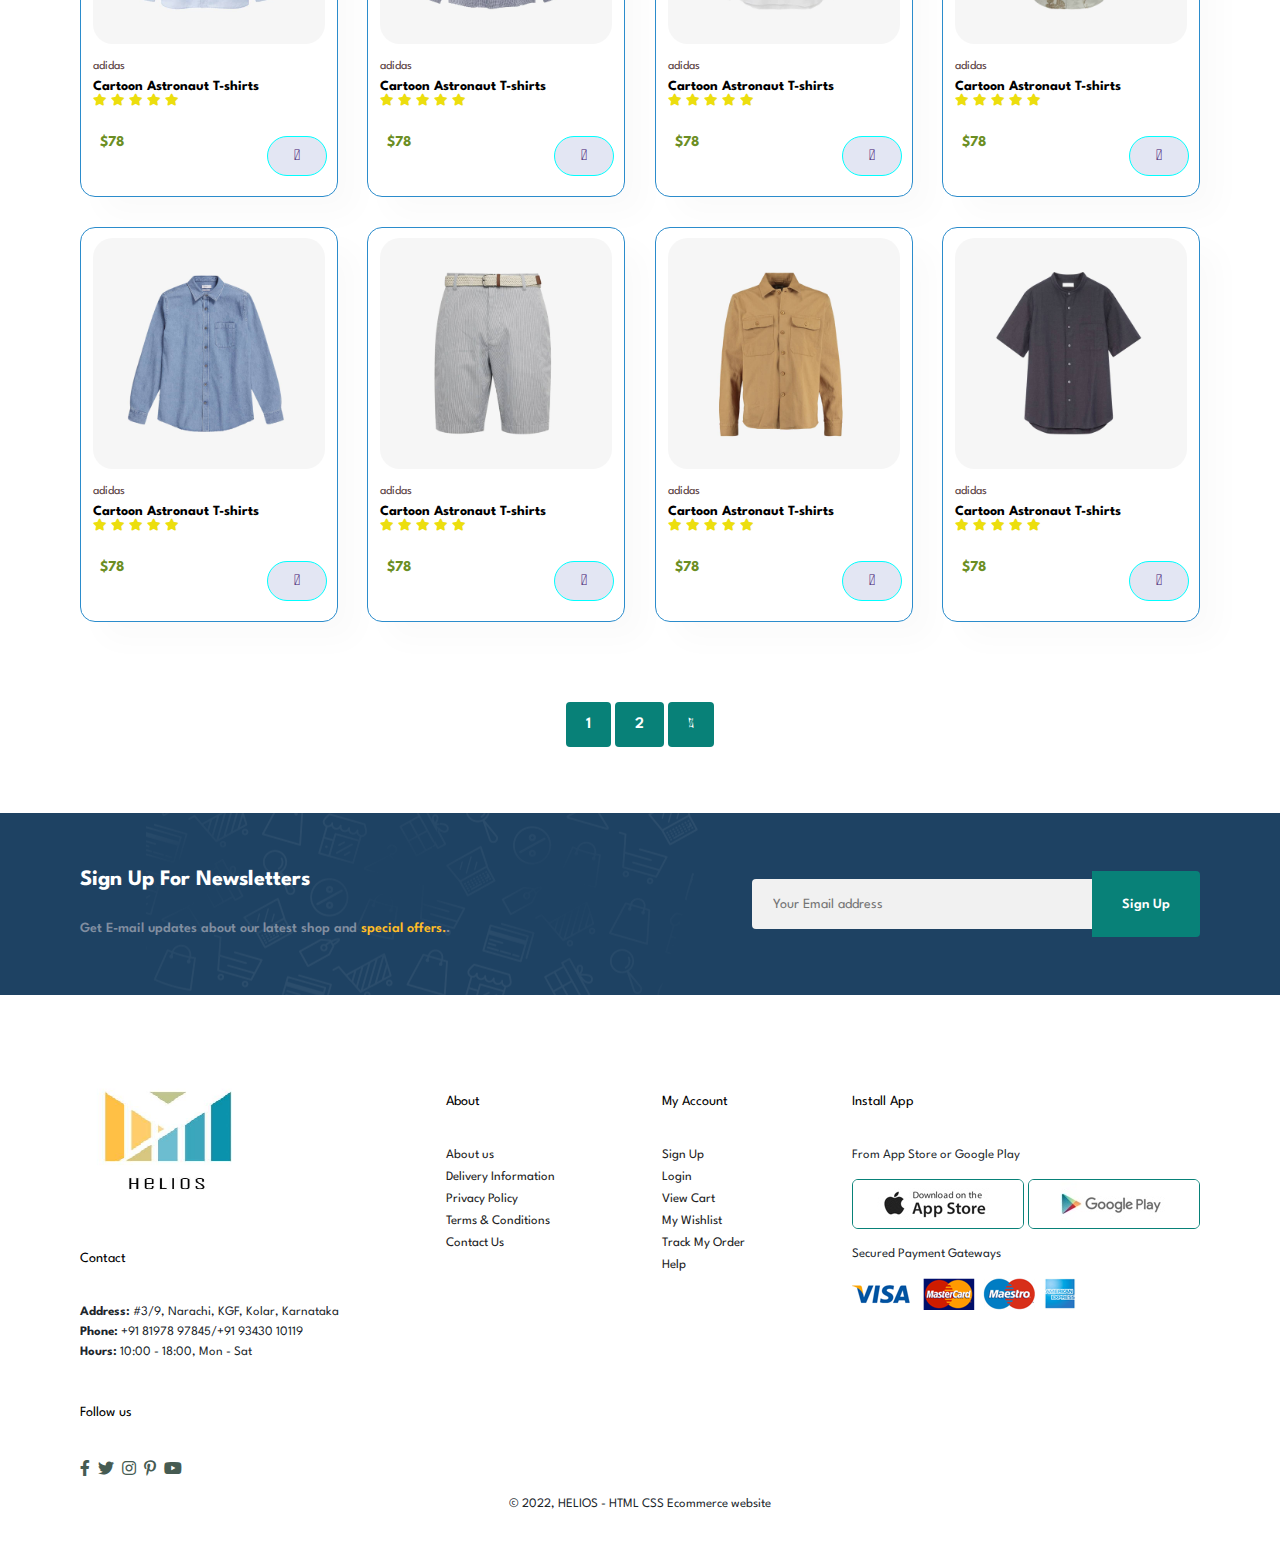
==== commit 2b301af8: "Update shop.html" ====
--- a/shoppingmart/shop.html
+++ b/shoppingmart/shop.html
@@ -283,7 +283,7 @@
         </div>
 
         <div class="pro">
-            <img src="/imges/img/products/n7.jpg" alt="">
+            <img src="imges/img/products/n7.jpg" alt="">
             <div class="des">
                 <span> adidas</span>
                  <h5>Cartoon Astronaut T-shirts</h5>
@@ -431,4 +431,4 @@
         </form>
       </div>
 </body>
-</html>+</html>
